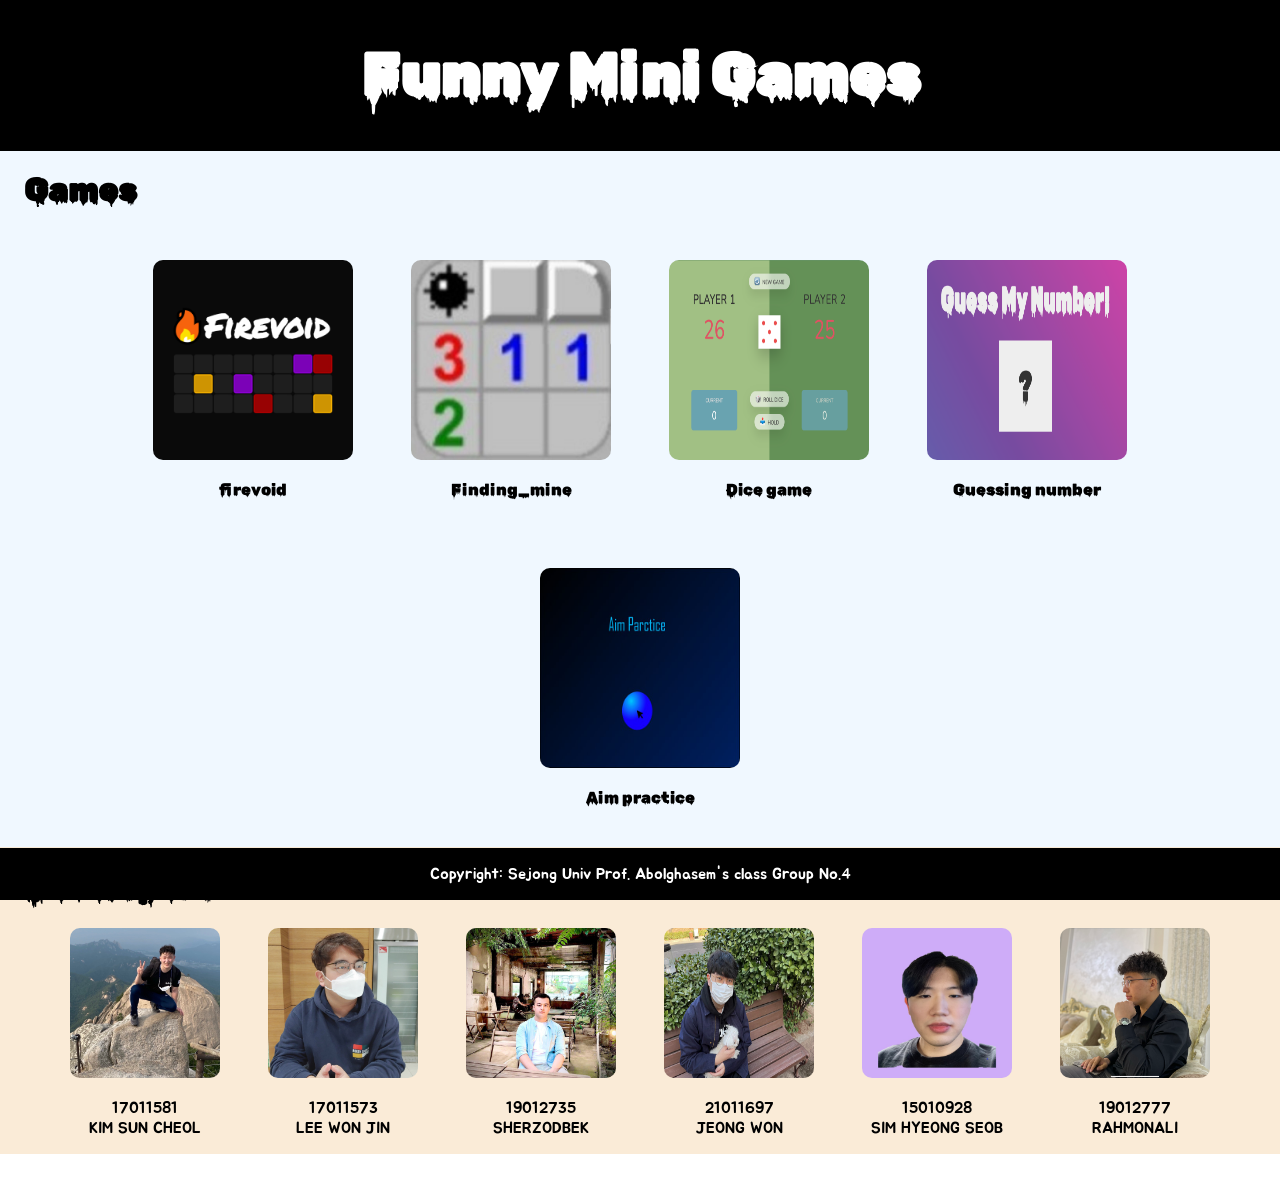
==== index.html @ c0b93361 "Update" ====
<!DOCTYPE html>
<html lang="en">
<head>
    <meta charset="UTF-8">
    <meta http-equiv="X-UA-Compatible" content="IE=edge">
    <meta name="viewport" content="width=device-width, initial-scale=1.0">
    <title>Funny Mini Games</title>
    <link rel="stylesheet" href="./style.css">
</head>
<body>
    <header>
        <h1>Funny Mini Games</h1>
    </header>
    <main>
        <div id="gamesContainer">
             <h1>Games</h1> 
             <div class="games">
                 <a href="./firevoid-main-final/index.html" target="_blank">
                    <div class="screen">
                        <div class="top">#wits</div>
                        <div class="bottom">#dizziness</div>
                        <img src="./GameImages/firevoid_logo_01.jpeg" alt="">
                    </div>
                </a>
                <p>firevoid</p>
            </div>
            <div class="games">
                <a href="./JeongWon/Finding-Mine.html" target="_blank">
                    <div class="screen">
                        <div class="top">#inference</div>
                        <div class="bottom">#difficulty</div>
                        <img src="./GameImages/finding_mine.jpeg" alt="">
                    </div>
                </a>
                <p>Finding_mine</p>
            </div>
            <div class="games">
                <a href="./TUHTABOEV SHERZODBEK/dice-game.html" target="_blank">
                    <div class="screen">
                        <div class="top">#need to be <span style="padding-left: 15px;">careful!</span></div>
                        <div class="bottom">#Don't be <span style="padding-left: 11px;">competitive!</span></div>
                        <img src="./GameImages/DiceGame.png" alt="">
                    </div>
                </a>
                <p>Dice game</p>
            </div>
            <div class="games">
                <a href="./rakhmonali/index.html" target="_blank">
                    <div class="screen">
                        <div class="top">#inference</div>
                        <div class="bottom">#Use binary search <span style="padding-left: 11px;">techniques!</span></div>
                        <img src="./GameImages/GuessNuberGame_image.png" alt="">
                    </div>
                </a>
                <p>Guessing number</p>
            </div>
            <div class="games">
                <a href="./SimHyeongSeop/Aimpractice/index.html" target="_blank">
                    <div class="screen">
                        <div class="top">#wits</div>
                        <div class="bottom">#Use the mouse!</div>
                        <img src="./GameImages/Aim-practice_image.jpeg" alt="">
                    </div>
                </a>
                <p>Aim practice</p>
            </div>
        </div>
        <div id="developersContainer">
            <h1>Developers</h1>
            <div class="developerProfileImage">
                <img src="./member-profileImages/KimSunCheol.jpg" alt="17011581 KIM SUN CHEOL">
                <p>17011581<br>KIM SUN CHEOL</p>
            </div>
            <div class="developerProfileImage">
                <img src="./member-profileImages/LeeWonJin.jpeg" alt="17011573 LEE WON JIN">
                <p>17011573<br>LEE WON JIN</p> 
            </div>
            <div class="developerProfileImage">
                <img src="./member-profileImages/SHERZODBEK.jpeg" alt="19012735 TUHTABOEV SHERZODBEK">
                <p>19012735<br>SHERZODBEK</p>
            </div>
            <div class="developerProfileImage">
                <img src="./member-profileImages/JeongWon.jpeg" alt="21011697 JEONG WON">
                <p>21011697<br>JEONG WON</p>
            </div>
            <div class="developerProfileImage">
                <img src="./member-profileImages/SimHyeongSeop.jpeg" alt="15010928 SIM HYEONG SEOB">
                <p>15010928<br>SIM HYEONG SEOB</p>
            </div>
            <div class="developerProfileImage">
                <img src="./member-profileImages/Rahmonali.jpg" alt="19012777 ZAMONALIEV RAKHMONALI">
                <p>19012777<br>RAHMONALI</p>
            </div>
        </div>
    </main>
    <footer>
        <div>
            <p>Copyright: Sejong Univ Prof. Abolghasem's class Group No.4 </p>
        </div>
    </footer>
</body>
</html>
---- style.css ----
@import url('https://fonts.googleapis.com/css2?family=Jua&family=Kirang+Haerang&family=Rubik+Wet+Paint&display=swap');

body { margin: 0px; }

header {
    top: 0;
    position: fixed;
    width: 100%;
    background-color: black;
    z-index: 10;
}

main { margin-top: 150px; }

footer {
    bottom: 0;
    position: fixed;
    width: 100%;
    background-color: black;
    z-index: 10;   
}

footer p {
    font-family: 'Jua';
    text-align: center;
    color: #ffffff;
}

.games p {
    font-family: 'Rubik Wet Paint', cursive;
    text-align: center;
}
body > header > h1 {
    font-size: 60px;
    font-family: 'Rubik Wet Paint', cursive;
    color: #ffffff;
    text-align: center;
}

#gamesContainer, #developersContainer {
    display: flex;
    /* max-width: 1600px; */
    width: 100%;
    height: 100%;
    justify-content: center;
    align-items: center;
    flex-wrap: wrap;
}
#gamesContainer {
    background-color: aliceblue;
}

#developersContainer {
    background-color: antiquewhite;
    margin-bottom: 50px;
}
#gamesContainer h1, #developersContainer h1 {
    font-family: 'Rubik Wet Paint', cursive;
    margin-left: 24px;
    width: 100%;
}

.developerProfileImage img {
    width: 150px;
    height: 150px;
    border-radius: 10px;
    margin: 0px 24px;
}

#developersContainer p {
    font-family: 'Jua', cursive;
    text-align: center;
    margin-left: 24px;
    width: 150px;
}

.games {
    margin: 24px;           
    border-radius: 10px;
}

.games img {
    width: 200px;
    height: 200px;
    border-radius: 10px;
}

.games > a {
    display: block;
    width: auto;
    text-decoration: none;
    margin: 5px;
}


.games > a .screen {
    position: relative;
    overflow: hidden;
}

.games > a .screen .top {
    position: absolute;
    bottom: 150%;
    left: 30px;
    z-index: 2;
    color: #ffffff;
    font-size: 26px;
    font-weight: 900;
    transition: all .35s;
}

.games > a .screen .bottom {
    position: absolute;
    top: 150%;
    left: 30px;
    z-index: 2;
    color: #fff;
    font-size: 20px;
    transition: all .35s;
}

.games > a .screen::after {
    content: '';
    display: block;
    position: absolute;
    top: 0;
    left: 0;
    width: 100%;
    height: 100%;
    border-radius: 10px;
    background: rgba(0, 0, 0, .5);
    z-index: 1;
    opacity: 0;
    transition: all .35s;
}

.games > a:hover .screen::after {
    height: 200px;
    opacity: 1;
}

.games > a:hover .top { bottom: 52%; }

.games > a:hover .bottom{ top: 52%; }
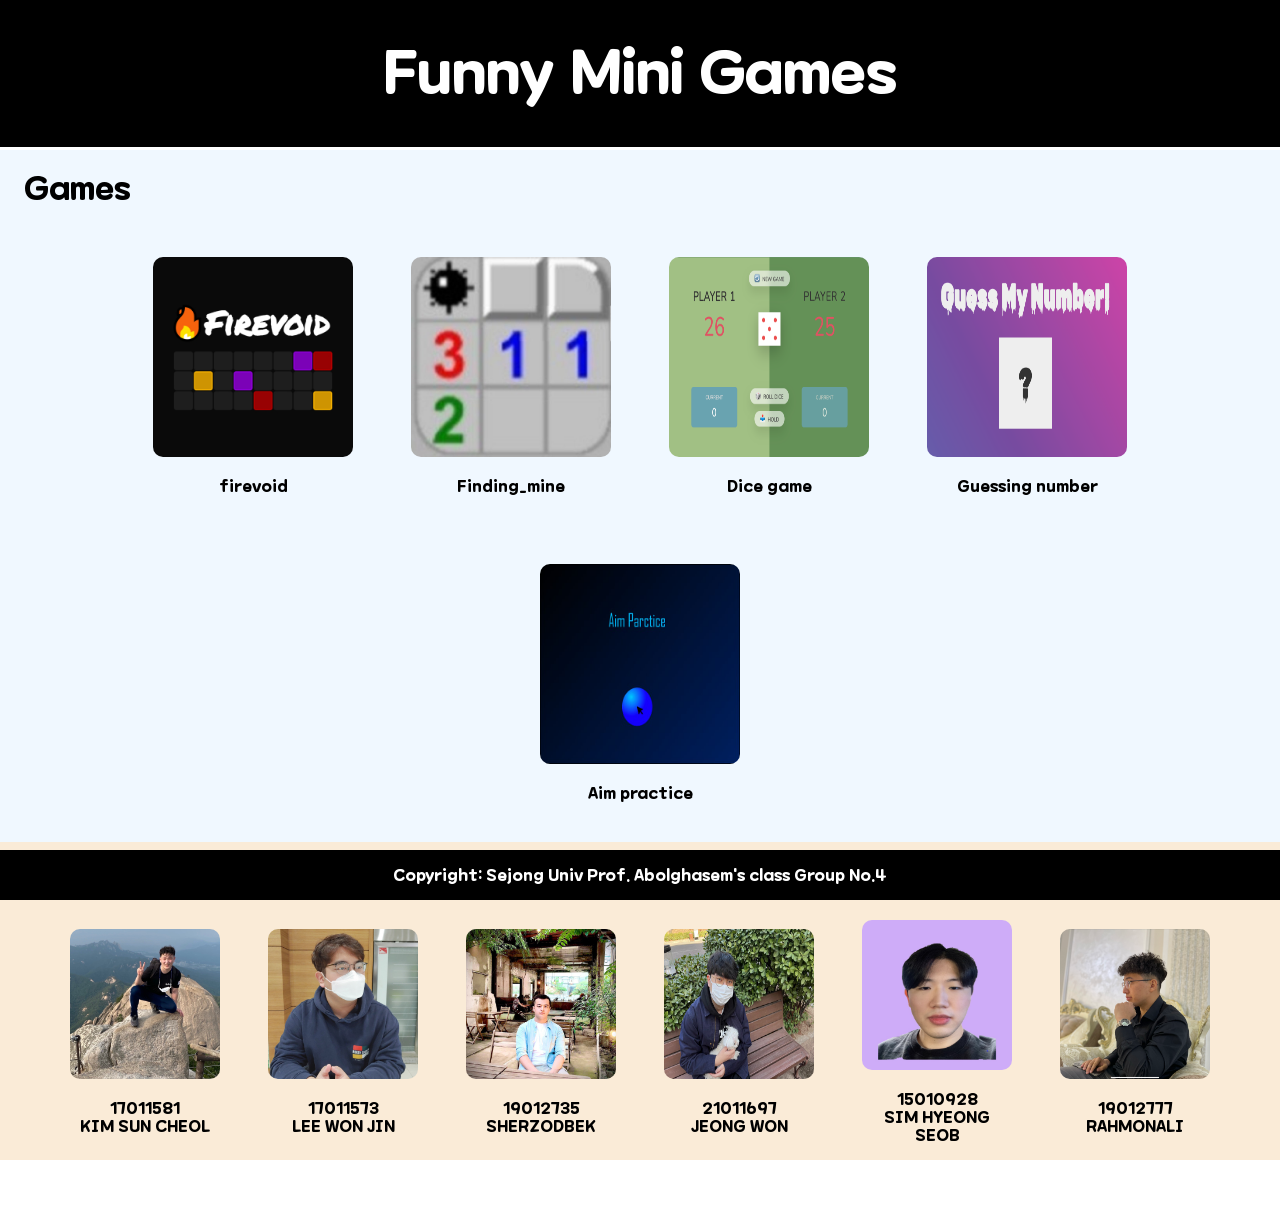
==== commit 78de7811: "Update" ====
--- a/index.html
+++ b/index.html
@@ -9,6 +9,7 @@
 </head>
 <body>
     <header>
+        <audio src="./SellBuyMusic - 뒤뚱뒤뚱.mp3" autoplay loop></audio>
         <h1>Funny Mini Games</h1>
     </header>
     <main>
@@ -37,8 +38,8 @@
             <div class="games">
                 <a href="./TUHTABOEV SHERZODBEK/dice-game.html" target="_blank">
                     <div class="screen">
-                        <div class="top">#need to be <span style="padding-left: 15px;">careful!</span></div>
-                        <div class="bottom">#Don't be <span style="padding-left: 11px;">competitive!</span></div>
+                        <div class="top">#need to be <span style="padding-left: 20px;">careful!</span></div>
+                        <div class="bottom">#Don't be <span style="padding-left: 17px;">competitive!</span></div>
                         <img src="./GameImages/DiceGame.png" alt="">
                     </div>
                 </a>
@@ -48,7 +49,7 @@
                 <a href="./rakhmonali/index.html" target="_blank">
                     <div class="screen">
                         <div class="top">#inference</div>
-                        <div class="bottom">#Use binary search <span style="padding-left: 11px;">techniques!</span></div>
+                        <div class="bottom">#Use binary <span style="padding-left: 17px">search</span><br><span style="padding-left: 17px;">techniques!</span></div>
                         <img src="./GameImages/GuessNuberGame_image.png" alt="">
                     </div>
                 </a>
--- a/style.css
+++ b/style.css
@@ -1,10 +1,16 @@
 @import url('https://fonts.googleapis.com/css2?family=Jua&family=Kirang+Haerang&family=Rubik+Wet+Paint&display=swap');
 
-body { margin: 0px; }
+@font-face {
+    font-family: "Maplestory";
+    src: url('./MaplestoryFont_TTF/Maplestory\ Bold.ttf');
+}
+
+body { margin: 0px; font-family: "Maplestory"; max-height: 1600px; height: 100%; }
 
 header {
     top: 0;
     position: fixed;
+    max-width: 5120px;
     width: 100%;
     background-color: black;
     z-index: 10;
@@ -21,25 +27,22 @@
 }
 
 footer p {
-    font-family: 'Jua';
     text-align: center;
     color: #ffffff;
 }
 
 .games p {
-    font-family: 'Rubik Wet Paint', cursive;
     text-align: center;
 }
 body > header > h1 {
     font-size: 60px;
-    font-family: 'Rubik Wet Paint', cursive;
     color: #ffffff;
     text-align: center;
 }
 
 #gamesContainer, #developersContainer {
     display: flex;
-    /* max-width: 1600px; */
+    max-width: 5120px;
     width: 100%;
     height: 100%;
     justify-content: center;
@@ -52,10 +55,10 @@
 
 #developersContainer {
     background-color: antiquewhite;
+    height: auto;
     margin-bottom: 50px;
 }
 #gamesContainer h1, #developersContainer h1 {
-    font-family: 'Rubik Wet Paint', cursive;
     margin-left: 24px;
     width: 100%;
 }
@@ -68,7 +71,6 @@
 }
 
 #developersContainer p {
-    font-family: 'Jua', cursive;
     text-align: center;
     margin-left: 24px;
     width: 150px;
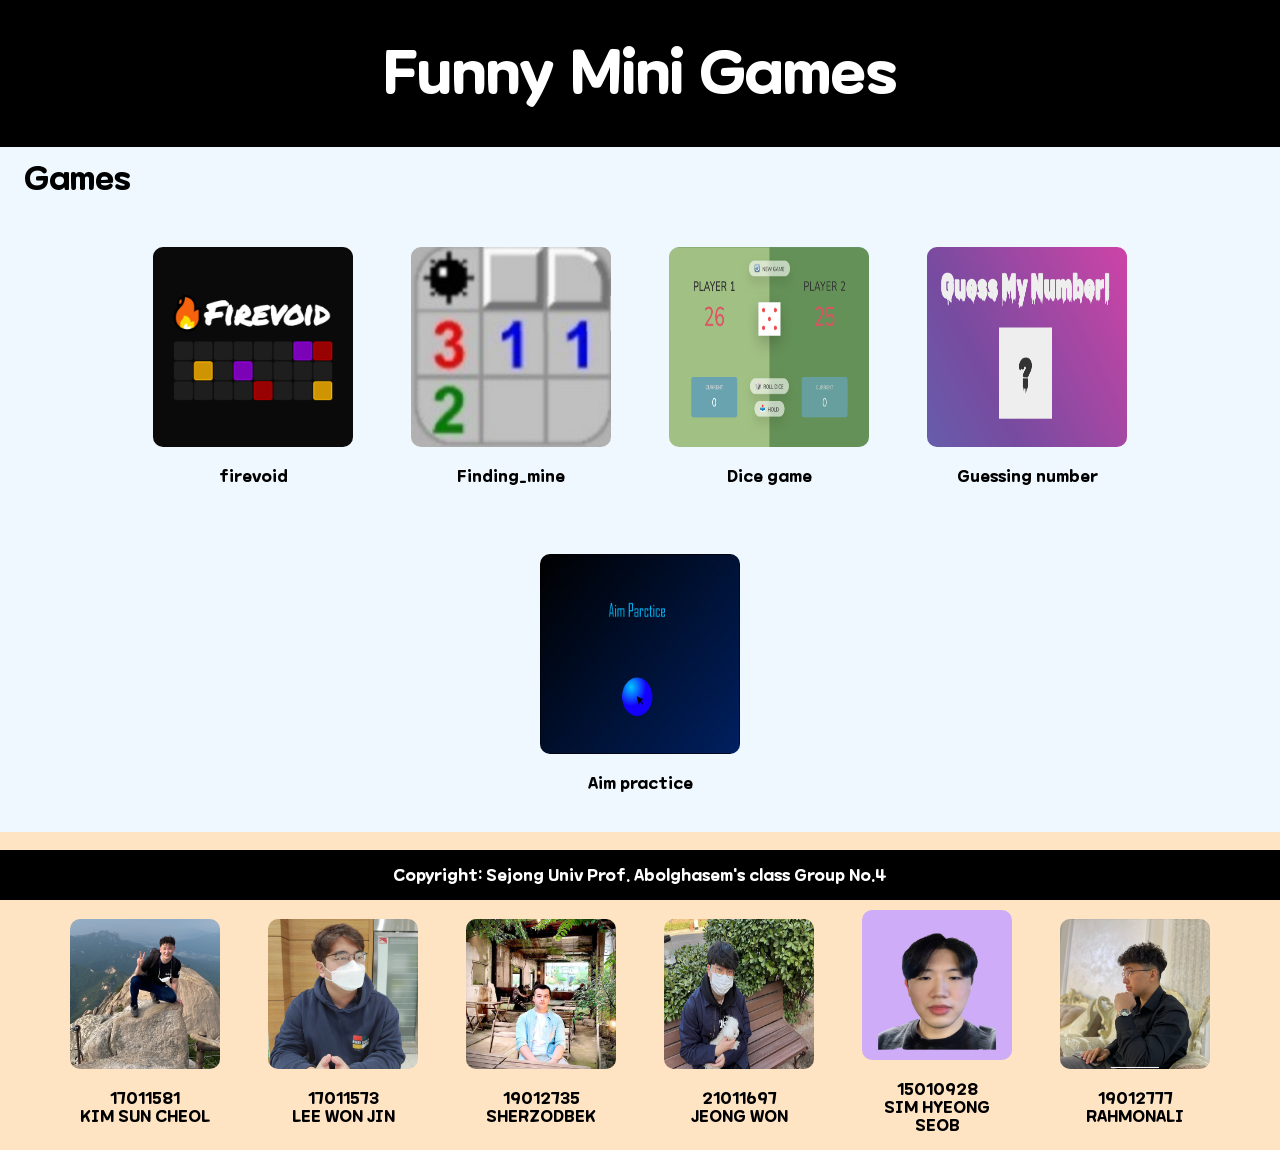
==== commit aed98da5: "Update" ====
--- a/index.html
+++ b/index.html
@@ -6,17 +6,17 @@
     <meta name="viewport" content="width=device-width, initial-scale=1.0">
     <title>Funny Mini Games</title>
     <link rel="stylesheet" href="./style.css">
+    <script src="./index.js"></script>
 </head>
 <body>
     <header>
-        <audio src="./SellBuyMusic - 뒤뚱뒤뚱.mp3" autoplay loop></audio>
         <h1>Funny Mini Games</h1>
     </header>
     <main>
-        <div id="gamesContainer">
-             <h1>Games</h1> 
-             <div class="games">
-                 <a href="./firevoid-main-final/index.html" target="_blank">
+        <div id="gamesContainer">    
+            <h1>Games</h1> 
+            <div class="games">
+                <a href="./firevoid-main-final/index.html">
                     <div class="screen">
                         <div class="top">#wits</div>
                         <div class="bottom">#dizziness</div>
@@ -26,7 +26,7 @@
                 <p>firevoid</p>
             </div>
             <div class="games">
-                <a href="./JeongWon/Finding-Mine.html" target="_blank">
+                <a href="./JeongWon/Finding-Mine.html">
                     <div class="screen">
                         <div class="top">#inference</div>
                         <div class="bottom">#difficulty</div>
@@ -36,7 +36,7 @@
                 <p>Finding_mine</p>
             </div>
             <div class="games">
-                <a href="./TUHTABOEV SHERZODBEK/dice-game.html" target="_blank">
+                <a href="./TUHTABOEV SHERZODBEK/dice-game.html">
                     <div class="screen">
                         <div class="top">#need to be <span style="padding-left: 20px;">careful!</span></div>
                         <div class="bottom">#Don't be <span style="padding-left: 17px;">competitive!</span></div>
@@ -46,7 +46,7 @@
                 <p>Dice game</p>
             </div>
             <div class="games">
-                <a href="./rakhmonali/index.html" target="_blank">
+                <a href="./rakhmonali/index.html">
                     <div class="screen">
                         <div class="top">#inference</div>
                         <div class="bottom">#Use binary <span style="padding-left: 17px">search</span><br><span style="padding-left: 17px;">techniques!</span></div>
@@ -56,7 +56,7 @@
                 <p>Guessing number</p>
             </div>
             <div class="games">
-                <a href="./SimHyeongSeop/Aimpractice/index.html" target="_blank">
+                <a href="./SimHyeongSeop/Aimpractice/index.html">
                     <div class="screen">
                         <div class="top">#wits</div>
                         <div class="bottom">#Use the mouse!</div>
@@ -95,9 +95,7 @@
         </div>
     </main>
     <footer>
-        <div>
-            <p>Copyright: Sejong Univ Prof. Abolghasem's class Group No.4 </p>
-        </div>
+        <p>Copyright: Sejong Univ Prof. Abolghasem's class Group No.4 </p>
     </footer>
 </body>
 </html>
--- a/style.css
+++ b/style.css
@@ -5,7 +5,16 @@
     src: url('./MaplestoryFont_TTF/Maplestory\ Bold.ttf');
 }
 
-body { margin: 0px; font-family: "Maplestory"; max-height: 1600px; height: 100%; }
+body { 
+    margin: 0px; 
+    background-color: ;
+    font-family: "Maplestory"; 
+    max-height: 2880px;
+    max-width: 5120px;
+    width: 100%;
+    height: 100%;
+    background-color:bisque;
+}
 
 header {
     top: 0;
@@ -16,7 +25,10 @@
     z-index: 10;
 }
 
-main { margin-top: 150px; }
+main { 
+    margin-top: 140px; 
+    /* margin-bottom: 48px; */
+}
 
 footer {
     bottom: 0;
@@ -34,6 +46,7 @@
 .games p {
     text-align: center;
 }
+
 body > header > h1 {
     font-size: 60px;
     color: #ffffff;
@@ -43,6 +56,7 @@
 #gamesContainer, #developersContainer {
     display: flex;
     max-width: 5120px;
+    max-height: 1600px;
     width: 100%;
     height: 100%;
     justify-content: center;
@@ -53,11 +67,8 @@
     background-color: aliceblue;
 }
 
-#developersContainer {
-    background-color: antiquewhite;
-    height: auto;
-    margin-bottom: 50px;
-}
+/* #developersContainer {
+} */
 #gamesContainer h1, #developersContainer h1 {
     margin-left: 24px;
     width: 100%;
@@ -143,4 +154,33 @@
 
 .games > a:hover .top { bottom: 52%; }
 
-.games > a:hover .bottom{ top: 52%; }+.games > a:hover .bottom{ top: 52%; }
+
+/* @media (max-height: 1800px) {
+    main {
+        margin-bottom: 20%;
+    }
+}
+
+@media (max-height: 1500px) {
+    main {
+        margin-bottom: 5%;
+    }
+} */
+/* @media and (max-width: 700px) and (max-height: 700px) {
+    main {
+        margin-bottom: 0%;
+    }
+}
+
+@media and (max-width: 1000px) and (max-height: 700px) {
+    main {
+        margin-bottom: 20%;
+    }
+}
+
+@media and (max-width: 1500px) and (max-height: 700px) {
+    main {
+        margin-bottom: 30%;
+    }
+} */
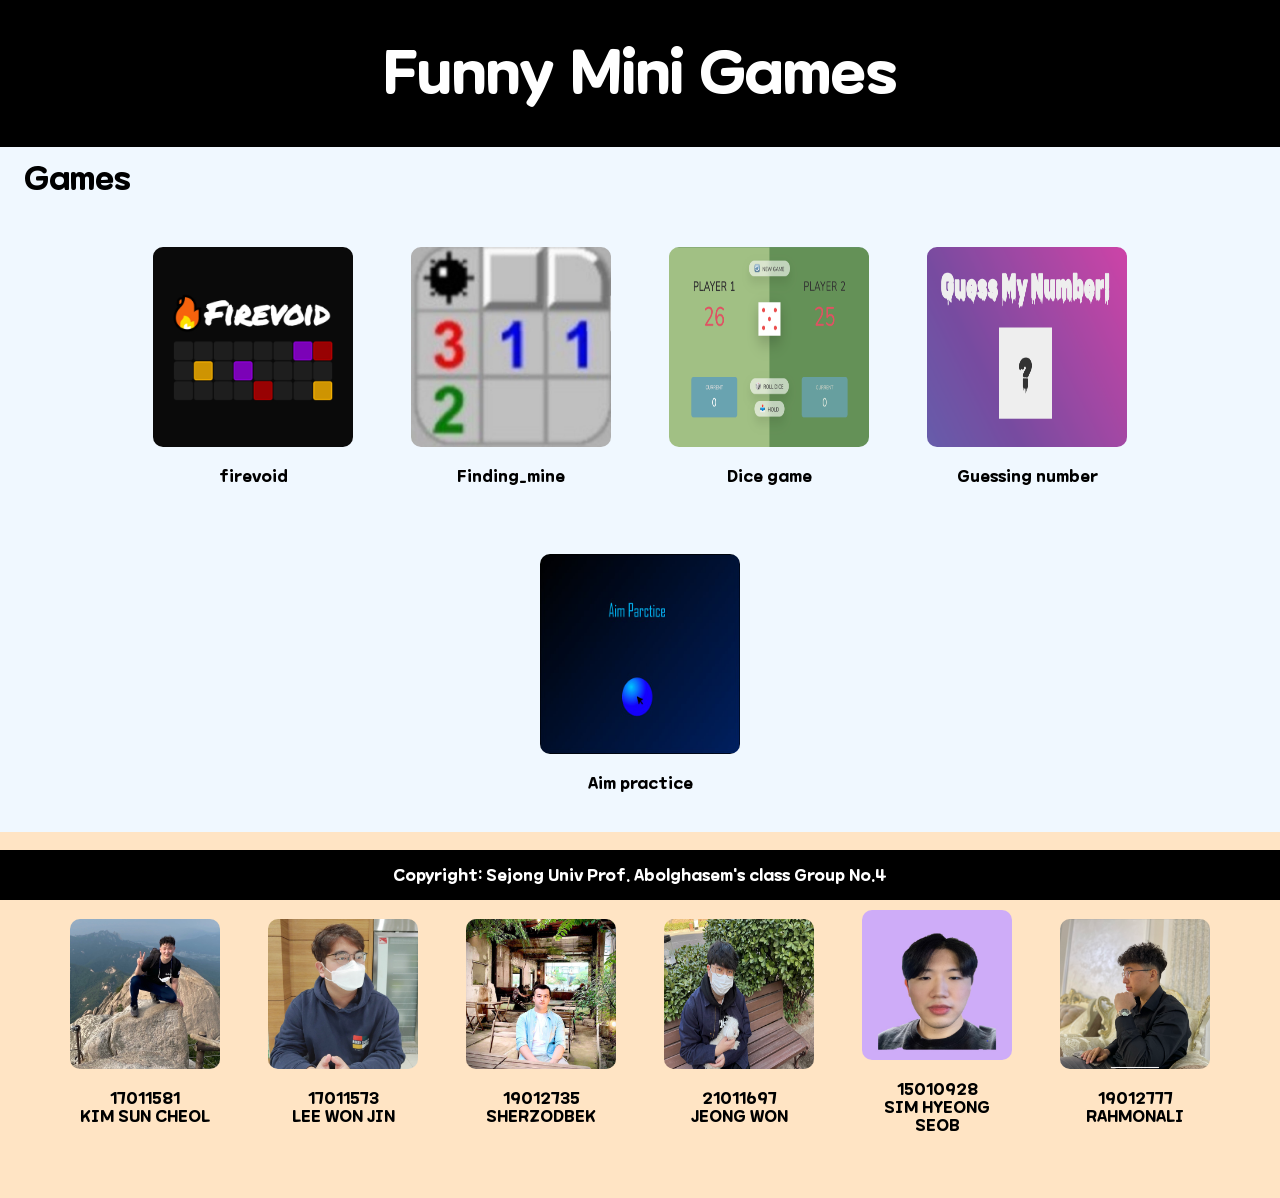
==== commit 0762d68c: "Update" ====
--- a/index.html
+++ b/index.html
@@ -16,7 +16,7 @@
         <div id="gamesContainer">    
             <h1>Games</h1> 
             <div class="games">
-                <a href="./firevoid-main-final/index.html">
+                <a href="./GameFolderList/FireVoid/index.html">
                     <div class="screen">
                         <div class="top">#wits</div>
                         <div class="bottom">#dizziness</div>
@@ -26,7 +26,7 @@
                 <p>firevoid</p>
             </div>
             <div class="games">
-                <a href="./JeongWon/Finding-Mine.html">
+                <a href="./GameFolderList/Finding_Mine/index.html">
                     <div class="screen">
                         <div class="top">#inference</div>
                         <div class="bottom">#difficulty</div>
@@ -36,7 +36,7 @@
                 <p>Finding_mine</p>
             </div>
             <div class="games">
-                <a href="./TUHTABOEV SHERZODBEK/dice-game.html">
+                <a href="./GameFolderList/DiceGame/dice-game.html">
                     <div class="screen">
                         <div class="top">#need to be <span style="padding-left: 20px;">careful!</span></div>
                         <div class="bottom">#Don't be <span style="padding-left: 17px;">competitive!</span></div>
@@ -46,7 +46,7 @@
                 <p>Dice game</p>
             </div>
             <div class="games">
-                <a href="./rakhmonali/index.html">
+                <a href="./GameFolderList/Guessing_Number/index.html">
                     <div class="screen">
                         <div class="top">#inference</div>
                         <div class="bottom">#Use binary <span style="padding-left: 17px">search</span><br><span style="padding-left: 17px;">techniques!</span></div>
@@ -56,7 +56,7 @@
                 <p>Guessing number</p>
             </div>
             <div class="games">
-                <a href="./SimHyeongSeop/Aimpractice/index.html">
+                <a href="./GameFolderList/Aim-Practice/Aimpractice/index.html">
                     <div class="screen">
                         <div class="top">#wits</div>
                         <div class="bottom">#Use the mouse!</div>
--- a/style.css
+++ b/style.css
@@ -7,7 +7,6 @@
 
 body { 
     margin: 0px; 
-    background-color: ;
     font-family: "Maplestory"; 
     max-height: 2880px;
     max-width: 5120px;
@@ -27,7 +26,7 @@
 
 main { 
     margin-top: 140px; 
-    /* margin-bottom: 48px; */
+    margin-bottom: 48px;
 }
 
 footer {
@@ -67,8 +66,6 @@
     background-color: aliceblue;
 }
 
-/* #developersContainer {
-} */
 #gamesContainer h1, #developersContainer h1 {
     margin-left: 24px;
     width: 100%;
@@ -89,7 +86,6 @@
 
 .games {
     margin: 24px;           
-    border-radius: 10px;
 }
 
 .games img {
@@ -156,31 +152,18 @@
 
 .games > a:hover .bottom{ top: 52%; }
 
-/* @media (max-height: 1800px) {
+@media all and (max-height: 1600px) {
     main {
-        margin-bottom: 20%;
+        margin-bottom: 48px;
     }
-}
-
-@media (max-height: 1500px) {
-    main {
-        margin-bottom: 5%;
+    .developerProfileImage img {
+        width: 150px;
+        height: 150px;
+        border-radius: 10px;
     }
-} */
-/* @media and (max-width: 700px) and (max-height: 700px) {
-    main {
-        margin-bottom: 0%;
+    #developersContainer p {
+        text-align: center;
+        margin-left: 24px;
+        width: 150px;
     }
-}
-
-@media and (max-width: 1000px) and (max-height: 700px) {
-    main {
-        margin-bottom: 20%;
-    }
-}
-
-@media and (max-width: 1500px) and (max-height: 700px) {
-    main {
-        margin-bottom: 30%;
-    }
-} */+}
